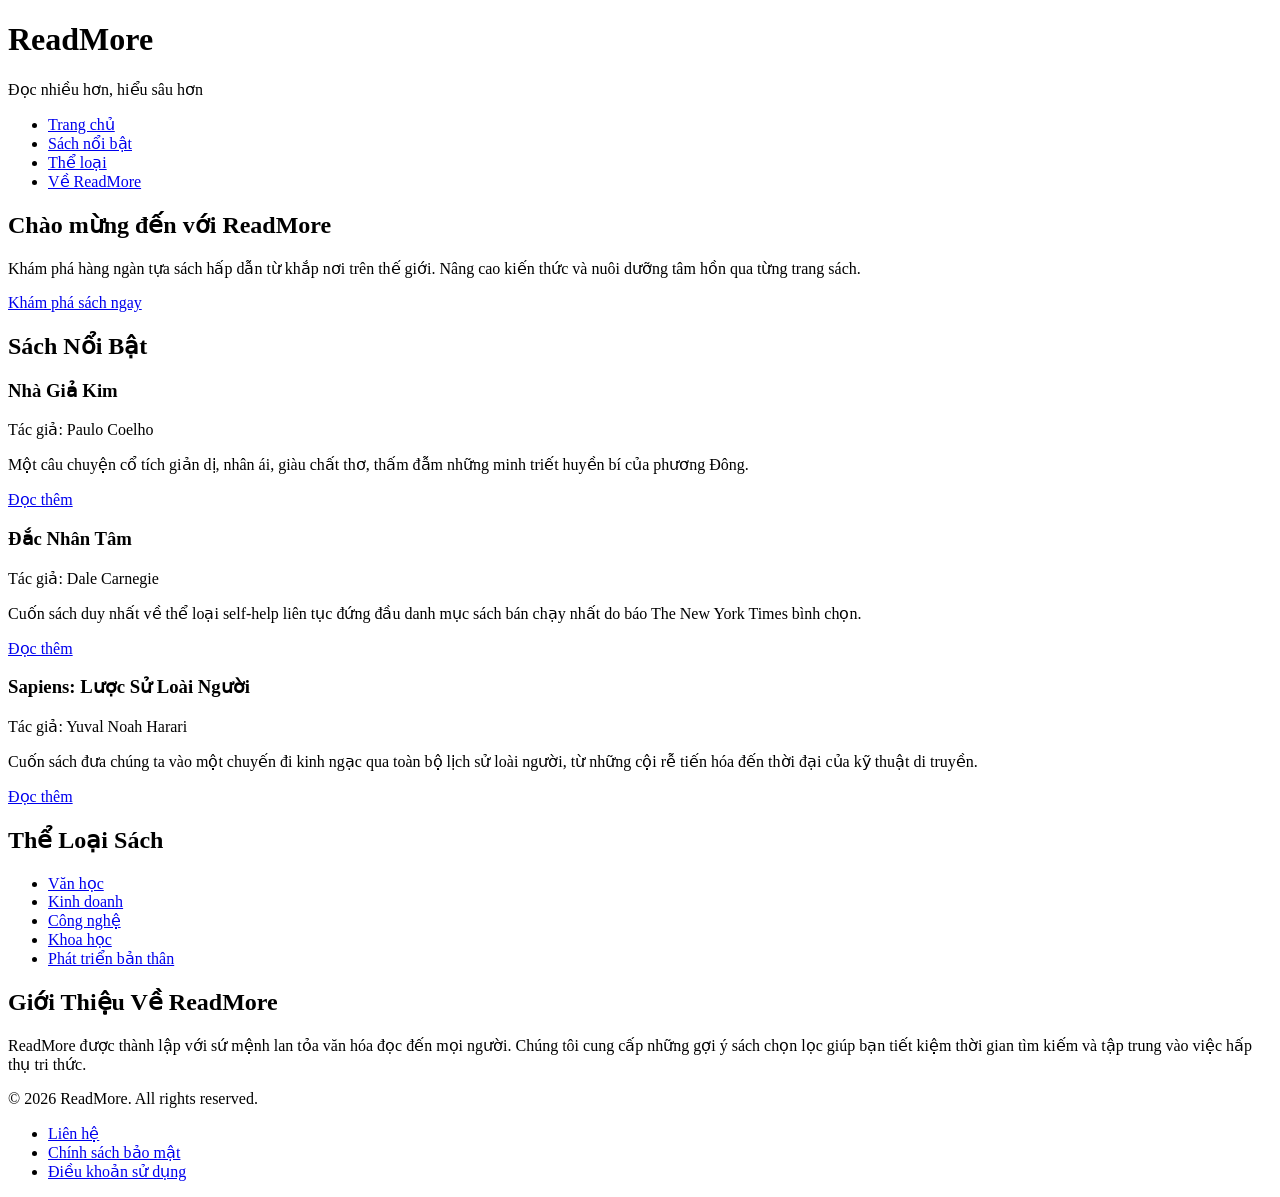
==== index.html @ f347847a "Add files via upload" ====
<!DOCTYPE html>
<html lang="vi">
<head>
    <meta charset="UTF-8">
    <meta name="viewport" content="width=device-width, initial-scale=1.0">
    <meta name="description" content="ReadMore - Nền tảng chia sẻ và khám phá những cuốn sách hay, mang lại tri thức và nguồn cảm hứng bất tận.">
    <title>ReadMore - Khám phá thế giới sách</title>
</head>
<body>

    <!--
      HEADER:
      Đại diện cho phần đầu của trang web.
      Khu vực này thường chứa nhận diện thương hiệu (logo, tên website, tiêu đề trang)
      và khu vực điều hướng chính để người dùng dễ dàng truy cập các trang quan trọng.
    -->
    <header>
        <h1>ReadMore</h1>
        <p>Đọc nhiều hơn, hiểu sâu hơn</p>
        
        <!--
          NAV:
          Đại diện cho khu vực chứa các liên kết điều hướng chính của trang.
          Sử dụng danh sách <ul> và <li> vì menu điều hướng bản chất là một danh sách 
          có thứ tự cấu trúc logic, giúp Screen Reader và Search Engine dễ đọc và hiểu ngữ cảnh.
        -->
        <nav>
            <ul>
                <li><a href="#hero">Trang chủ</a></li>
                <li><a href="#featured-books">Sách nổi bật</a></li>
                <li><a href="#categories">Thể loại</a></li>
                <li><a href="#about">Về ReadMore</a></li>
            </ul>
        </nav>
    </header>

    <!--
      MAIN:
      Đại diện cho nội dung chính, cốt lõi nhất của toàn bộ document.
      Nội dung bên trong <main> là độc nhất đối với trang này, 
      hoàn toàn phân biệt với các thành phần dùng chung lặp lại như header, footer, hay sidebar.
    -->
    <main>

        <!--
          SECTION (HERO):
          Được tổ chức thành <section> vì đây là một nhóm nội dung theo chủ đề cụ thể (Hero Section).
          Nó mang vai trò semantic là giới thiệu tổng quan mục đích của trang web,
          kết hợp thông điệp chính và lời kêu gọi hành động (CTA).
        -->
        <section id="hero">
            <h2>Chào mừng đến với ReadMore</h2>
            <p>Khám phá hàng ngàn tựa sách hấp dẫn từ khắp nơi trên thế giới. Nâng cao kiến thức và nuôi dưỡng tâm hồn qua từng trang sách.</p>
            <a href="#featured-books">Khám phá sách ngay</a>
        </section>

        <!--
          SECTION (FEATURED BOOKS):
          Sử dụng <section> để nhóm danh sách các cuốn sách nổi bật thành một chủ đề lớn logic trên trang.
          Điều này giúp chia nhỏ cấu trúc của <main> thành các phần dễ định vị.
        -->
        <section id="featured-books">
            <h2>Sách Nổi Bật</h2>

            <!--
              ARTICLE:
              Sử dụng <article> cho từng quyển sách vì mỗi cuốn sách là một thực thể thông tin độc lập,
              hoàn chỉnh và có thể được trích xuất, tái sử dụng hoặc phân phối riêng lẻ.
              Điểm khác biệt về semantic: <section> dùng để gom nhóm nội dung chung chung, 
              còn <article> dành cho các nội dung độc lập tự nó đã có ý nghĩa trọn vẹn.
            -->
            <article>
                <h3>Nhà Giả Kim</h3>
                <p>Tác giả: Paulo Coelho</p>
                <p>Một câu chuyện cổ tích giản dị, nhân ái, giàu chất thơ, thấm đẫm những minh triết huyền bí của phương Đông.</p>
                <a href="/books/nha-gia-kim">Đọc thêm</a>
            </article>

            <article>
                <h3>Đắc Nhân Tâm</h3>
                <p>Tác giả: Dale Carnegie</p>
                <p>Cuốn sách duy nhất về thể loại self-help liên tục đứng đầu danh mục sách bán chạy nhất do báo The New York Times bình chọn.</p>
                <a href="/books/dac-nhan-tam">Đọc thêm</a>
            </article>

            <article>
                <h3>Sapiens: Lược Sử Loài Người</h3>
                <p>Tác giả: Yuval Noah Harari</p>
                <p>Cuốn sách đưa chúng ta vào một chuyến đi kinh ngạc qua toàn bộ lịch sử loài người, từ những cội rễ tiến hóa đến thời đại của kỹ thuật di truyền.</p>
                <a href="/books/sapiens">Đọc thêm</a>
            </article>
        </section>

        <!--
          SECTION (CATEGORIES):
          Vai trò semantic của section này là gom nhóm danh mục các thể loại sách.
          Nó phân tách phần thể loại khỏi phần sách nổi bật, tạo thành một nhánh riêng 
          trong document outline để người dùng có thể duyệt tài liệu dễ dàng.
        -->
        <section id="categories">
            <h2>Thể Loại Sách</h2>
            <ul>
                <li><a href="/categories/van-hoc">Văn học</a></li>
                <li><a href="/categories/kinh-doanh">Kinh doanh</a></li>
                <li><a href="/categories/cong-nghe">Công nghệ</a></li>
                <li><a href="/categories/khoa-hoc">Khoa học</a></li>
                <li><a href="/categories/phat-trien-ban-than">Phát triển bản thân</a></li>
            </ul>
        </section>

        <!--
          SECTION (ABOUT):
          Sử dụng <section> để nhóm thông tin giới thiệu chung về nền tảng.
          Việc này minh họa một <main> hoàn toàn có thể chứa nhiều khối nội dung độc lập 
          nhưng cùng hỗ trợ truyền tải nội dung chính của trang web.
        -->
        <section id="about">
            <h2>Giới Thiệu Về ReadMore</h2>
            <p>ReadMore được thành lập với sứ mệnh lan tỏa văn hóa đọc đến mọi người. Chúng tôi cung cấp những gợi ý sách chọn lọc giúp bạn tiết kiệm thời gian tìm kiếm và tập trung vào việc hấp thụ tri thức.</p>
        </section>

    </main>

    <!--
      FOOTER:
      Đại diện cho phần chân trang của toàn bộ document.
      Đây là phần semantic phân định rõ ràng nội dung kết thúc trang.
      Những loại thông tin thường được đặt ở đây bao gồm: bản quyền (copyright), 
      thông tin tác giả, liên kết đến các trang pháp lý (chính sách, điều khoản), 
      hoặc thông tin liên hệ.
    -->
    <footer>
        <p>&copy; 2026 ReadMore. All rights reserved.</p>
        <ul>
            <li><a href="/contact">Liên hệ</a></li>
            <li><a href="/privacy">Chính sách bảo mật</a></li>
            <li><a href="/terms">Điều khoản sử dụng</a></li>
        </ul>
    </footer>

</body>
</html>
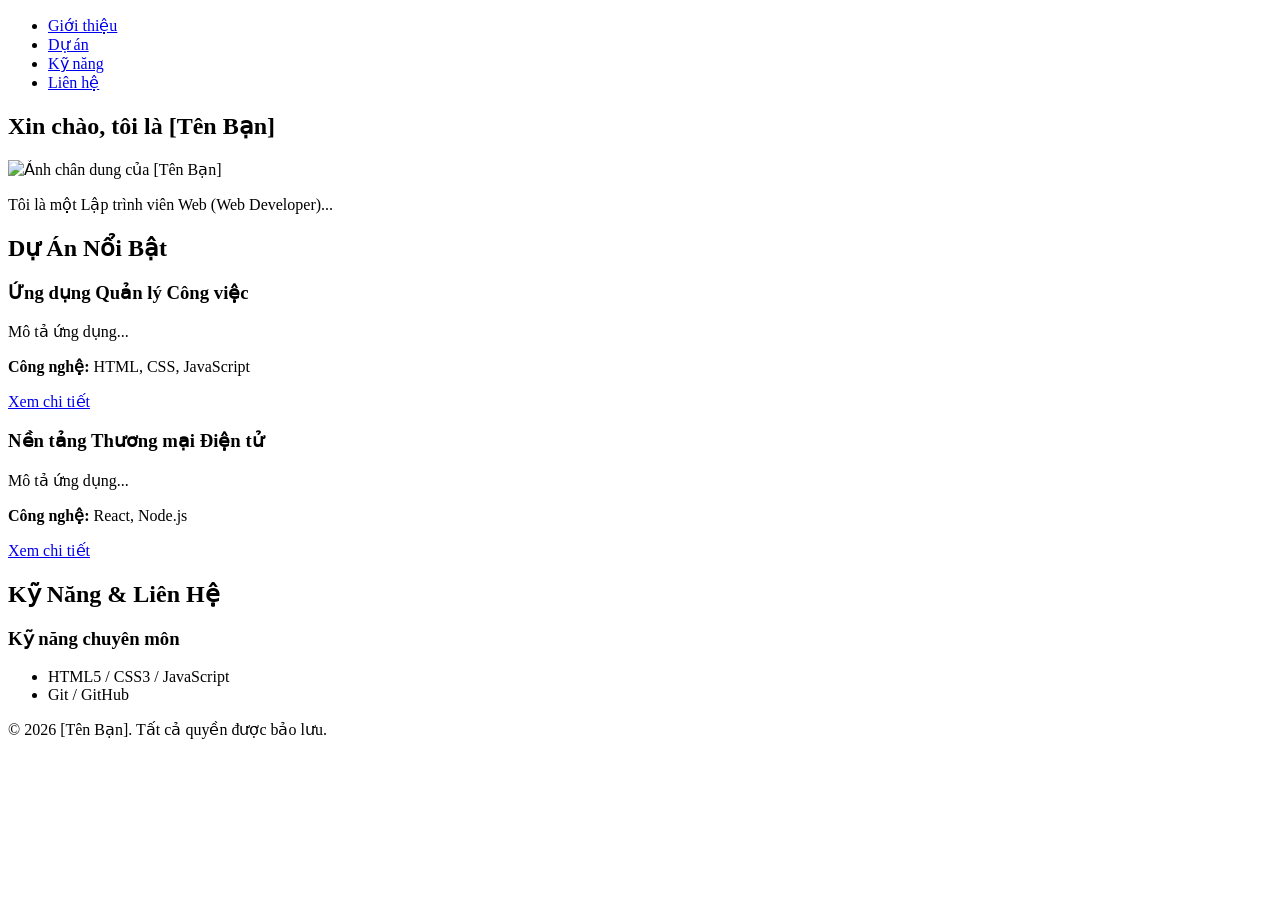
==== commit 5ae8fcfd: "Add files via upload" ====
--- a/index.html
+++ b/index.html
@@ -3,140 +3,63 @@
 <head>
     <meta charset="UTF-8">
     <meta name="viewport" content="width=device-width, initial-scale=1.0">
-    <meta name="description" content="ReadMore - Nền tảng chia sẻ và khám phá những cuốn sách hay, mang lại tri thức và nguồn cảm hứng bất tận.">
-    <title>ReadMore - Khám phá thế giới sách</title>
+    <title>Portfolio - [Tên Bạn]</title>
 </head>
 <body>
 
-    <!--
-      HEADER:
-      Đại diện cho phần đầu của trang web.
-      Khu vực này thường chứa nhận diện thương hiệu (logo, tên website, tiêu đề trang)
-      và khu vực điều hướng chính để người dùng dễ dàng truy cập các trang quan trọng.
-    -->
+    <!-- Thanh điều hướng -->
     <header>
-        <h1>ReadMore</h1>
-        <p>Đọc nhiều hơn, hiểu sâu hơn</p>
-        
-        <!--
-          NAV:
-          Đại diện cho khu vực chứa các liên kết điều hướng chính của trang.
-          Sử dụng danh sách <ul> và <li> vì menu điều hướng bản chất là một danh sách 
-          có thứ tự cấu trúc logic, giúp Screen Reader và Search Engine dễ đọc và hiểu ngữ cảnh.
-        -->
         <nav>
             <ul>
-                <li><a href="#hero">Trang chủ</a></li>
-                <li><a href="#featured-books">Sách nổi bật</a></li>
-                <li><a href="#categories">Thể loại</a></li>
-                <li><a href="#about">Về ReadMore</a></li>
+                <li><a href="#about">Giới thiệu</a></li>
+                <li><a href="#projects">Dự án</a></li>
+                <li><a href="#skills">Kỹ năng</a></li>
+                <li><a href="#contact">Liên hệ</a></li>
             </ul>
         </nav>
     </header>
 
-    <!--
-      MAIN:
-      Đại diện cho nội dung chính, cốt lõi nhất của toàn bộ document.
-      Nội dung bên trong <main> là độc nhất đối với trang này, 
-      hoàn toàn phân biệt với các thành phần dùng chung lặp lại như header, footer, hay sidebar.
-    -->
     <main>
-
-        <!--
-          SECTION (HERO):
-          Được tổ chức thành <section> vì đây là một nhóm nội dung theo chủ đề cụ thể (Hero Section).
-          Nó mang vai trò semantic là giới thiệu tổng quan mục đích của trang web,
-          kết hợp thông điệp chính và lời kêu gọi hành động (CTA).
-        -->
-        <section id="hero">
-            <h2>Chào mừng đến với ReadMore</h2>
-            <p>Khám phá hàng ngàn tựa sách hấp dẫn từ khắp nơi trên thế giới. Nâng cao kiến thức và nuôi dưỡng tâm hồn qua từng trang sách.</p>
-            <a href="#featured-books">Khám phá sách ngay</a>
+        <!-- Phần Giới thiệu -->
+        <section id="about">
+            <h1>Xin chào, tôi là [Tên Bạn]</h1>
+            <img src="avatar-placeholder.jpg" alt="Ảnh chân dung của [Tên Bạn]">
+            <p>Tôi là một Lập trình viên Web (Web Developer)...</p>
         </section>
 
-        <!--
-          SECTION (FEATURED BOOKS):
-          Sử dụng <section> để nhóm danh sách các cuốn sách nổi bật thành một chủ đề lớn logic trên trang.
-          Điều này giúp chia nhỏ cấu trúc của <main> thành các phần dễ định vị.
-        -->
-        <section id="featured-books">
-            <h2>Sách Nổi Bật</h2>
-
-            <!--
-              ARTICLE:
-              Sử dụng <article> cho từng quyển sách vì mỗi cuốn sách là một thực thể thông tin độc lập,
-              hoàn chỉnh và có thể được trích xuất, tái sử dụng hoặc phân phối riêng lẻ.
-              Điểm khác biệt về semantic: <section> dùng để gom nhóm nội dung chung chung, 
-              còn <article> dành cho các nội dung độc lập tự nó đã có ý nghĩa trọn vẹn.
-            -->
+        <!-- Phần Dự án -->
+        <section id="projects">
+            <h2>Dự Án Nổi Bật</h2>
+            
             <article>
-                <h3>Nhà Giả Kim</h3>
-                <p>Tác giả: Paulo Coelho</p>
-                <p>Một câu chuyện cổ tích giản dị, nhân ái, giàu chất thơ, thấm đẫm những minh triết huyền bí của phương Đông.</p>
-                <a href="/books/nha-gia-kim">Đọc thêm</a>
+                <h3>Ứng dụng Quản lý Công việc</h3>
+                <p>Mô tả ứng dụng...</p>
+                <p><strong>Công nghệ:</strong> HTML, CSS, JavaScript</p>
+                <a href="#">Xem chi tiết</a>
             </article>
 
             <article>
-                <h3>Đắc Nhân Tâm</h3>
-                <p>Tác giả: Dale Carnegie</p>
-                <p>Cuốn sách duy nhất về thể loại self-help liên tục đứng đầu danh mục sách bán chạy nhất do báo The New York Times bình chọn.</p>
-                <a href="/books/dac-nhan-tam">Đọc thêm</a>
-            </article>
-
-            <article>
-                <h3>Sapiens: Lược Sử Loài Người</h3>
-                <p>Tác giả: Yuval Noah Harari</p>
-                <p>Cuốn sách đưa chúng ta vào một chuyến đi kinh ngạc qua toàn bộ lịch sử loài người, từ những cội rễ tiến hóa đến thời đại của kỹ thuật di truyền.</p>
-                <a href="/books/sapiens">Đọc thêm</a>
+                <h3>Nền tảng Thương mại Điện tử</h3>
+                <p>Mô tả ứng dụng...</p>
+                <p><strong>Công nghệ:</strong> React, Node.js</p>
+                <a href="#">Xem chi tiết</a>
             </article>
         </section>
 
-        <!--
-          SECTION (CATEGORIES):
-          Vai trò semantic của section này là gom nhóm danh mục các thể loại sách.
-          Nó phân tách phần thể loại khỏi phần sách nổi bật, tạo thành một nhánh riêng 
-          trong document outline để người dùng có thể duyệt tài liệu dễ dàng.
-        -->
-        <section id="categories">
-            <h2>Thể Loại Sách</h2>
+        <!-- Phần Kỹ năng & Liên hệ -->
+        <section id="skills">
+            <h2>Kỹ Năng & Liên Hệ</h2>
+            <h3>Kỹ năng chuyên môn</h3>
             <ul>
-                <li><a href="/categories/van-hoc">Văn học</a></li>
-                <li><a href="/categories/kinh-doanh">Kinh doanh</a></li>
-                <li><a href="/categories/cong-nghe">Công nghệ</a></li>
-                <li><a href="/categories/khoa-hoc">Khoa học</a></li>
-                <li><a href="/categories/phat-trien-ban-than">Phát triển bản thân</a></li>
+                <li>HTML5 / CSS3 / JavaScript</li>
+                <li>Git / GitHub</li>
             </ul>
         </section>
-
-        <!--
-          SECTION (ABOUT):
-          Sử dụng <section> để nhóm thông tin giới thiệu chung về nền tảng.
-          Việc này minh họa một <main> hoàn toàn có thể chứa nhiều khối nội dung độc lập 
-          nhưng cùng hỗ trợ truyền tải nội dung chính của trang web.
-        -->
-        <section id="about">
-            <h2>Giới Thiệu Về ReadMore</h2>
-            <p>ReadMore được thành lập với sứ mệnh lan tỏa văn hóa đọc đến mọi người. Chúng tôi cung cấp những gợi ý sách chọn lọc giúp bạn tiết kiệm thời gian tìm kiếm và tập trung vào việc hấp thụ tri thức.</p>
-        </section>
-
     </main>
 
-    <!--
-      FOOTER:
-      Đại diện cho phần chân trang của toàn bộ document.
-      Đây là phần semantic phân định rõ ràng nội dung kết thúc trang.
-      Những loại thông tin thường được đặt ở đây bao gồm: bản quyền (copyright), 
-      thông tin tác giả, liên kết đến các trang pháp lý (chính sách, điều khoản), 
-      hoặc thông tin liên hệ.
-    -->
     <footer>
-        <p>&copy; 2026 ReadMore. All rights reserved.</p>
-        <ul>
-            <li><a href="/contact">Liên hệ</a></li>
-            <li><a href="/privacy">Chính sách bảo mật</a></li>
-            <li><a href="/terms">Điều khoản sử dụng</a></li>
-        </ul>
+        <p>&copy; 2026 [Tên Bạn]. Tất cả quyền được bảo lưu.</p>
     </footer>
 
 </body>
-</html>
+</html>
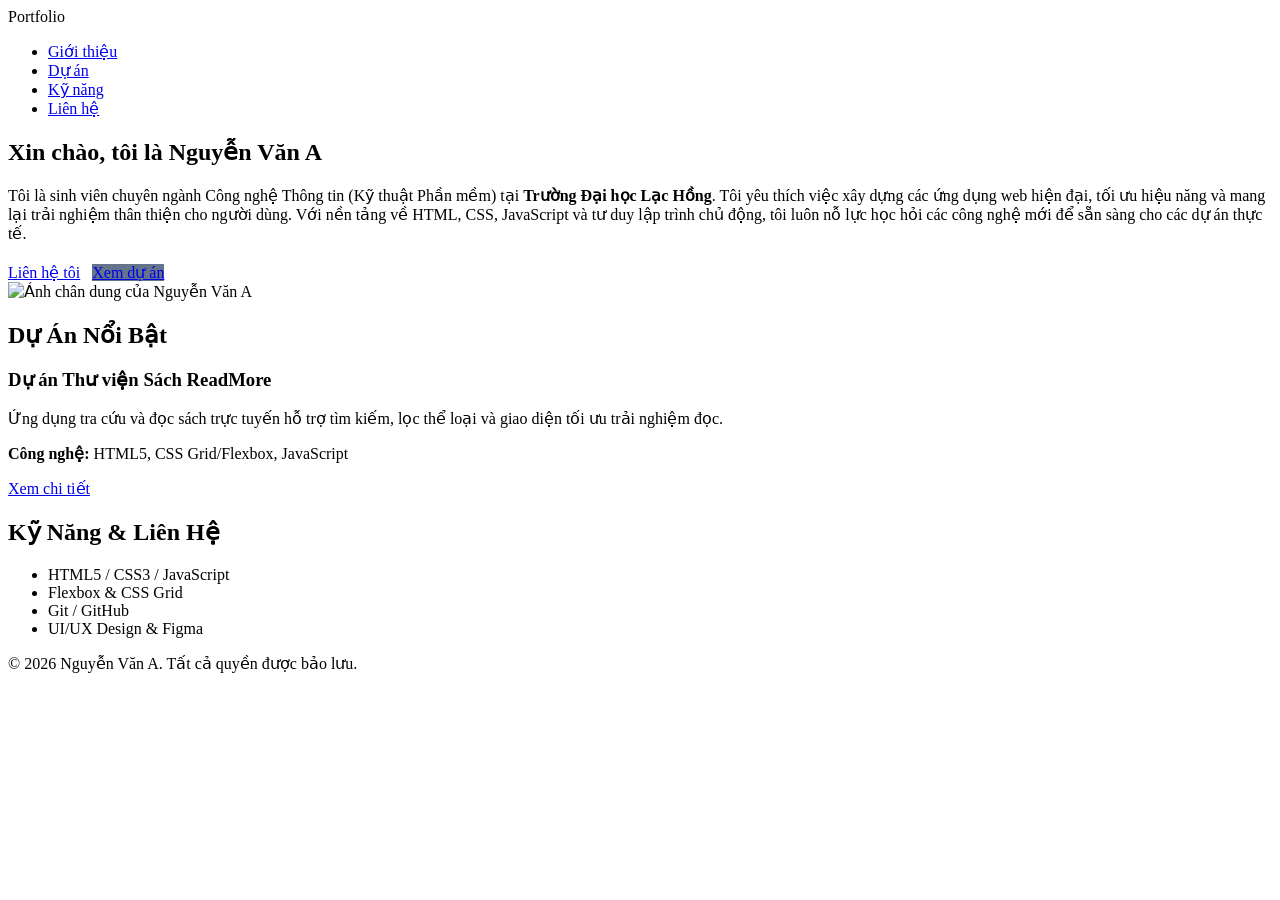
==== commit 583567c4: "Add files via upload" ====
--- a/index.html
+++ b/index.html
@@ -3,14 +3,17 @@
 <head>
     <meta charset="UTF-8">
     <meta name="viewport" content="width=device-width, initial-scale=1.0">
-    <title>Portfolio - [Tên Bạn]</title>
+    <title>Portfolio - Nguyễn Văn A</title>
+    <!-- Liên kết tới file CSS ngoại bọc -->
+    <link rel="stylesheet" href="style.css">
 </head>
 <body>
 
-    <!-- Thanh điều hướng -->
-    <header>
+    <!-- Thanh điều hướng (Header & Nav) -->
+    <header class="header-container">
+        <div class="logo">Portfolio</div>
         <nav>
-            <ul>
+            <ul class="nav-list">
                 <li><a href="#about">Giới thiệu</a></li>
                 <li><a href="#projects">Dự án</a></li>
                 <li><a href="#skills">Kỹ năng</a></li>
@@ -19,47 +22,57 @@
         </nav>
     </header>
 
-    <main>
-        <!-- Phần Giới thiệu -->
-        <section id="about">
-            <h1>Xin chào, tôi là [Tên Bạn]</h1>
-            <img src="avatar-placeholder.jpg" alt="Ảnh chân dung của [Tên Bạn]">
-            <p>Tôi là một Lập trình viên Web (Web Developer)...</p>
+    <main class="main-content">
+        <!-- Khung xương phần Giới thiệu bản thân -->
+        <section id="about" class="about-section">
+            <div class="about-text">
+                <h1>Xin chào, tôi là <span>Nguyễn Văn A</span></h1>
+                <p>
+                    Tôi là sinh viên chuyên ngành Công nghệ Thông tin (Kỹ thuật Phần mềm) tại <strong>Trường Đại học Lạc Hồng</strong>. 
+                    Tôi yêu thích việc xây dựng các ứng dụng web hiện đại, tối ưu hiệu năng và mang lại trải nghiệm thân thiện cho người dùng. 
+                    Với nền tảng về HTML, CSS, JavaScript và tư duy lập trình chủ động, tôi luôn nỗ lực học hỏi các công nghệ mới để sẵn sàng cho các dự án thực tế.
+                </p>
+                <div class="about-buttons" style="margin-top: 1.25rem;">
+                    <a href="#contact" class="btn">Liên hệ tôi</a>
+                    <a href="#projects" class="btn" style="background-color: #64748b; margin-left: 0.5rem;">Xem dự án</a>
+                </div>
+            </div>
+            
+            <!-- Khung ảnh đại diện -->
+            <div class="about-avatar">
+                <img src="avatar-placeholder.jpg" alt="Ảnh chân dung của Nguyễn Văn A" class="avatar">
+            </div>
         </section>
 
-        <!-- Phần Dự án -->
-        <section id="projects">
-            <h2>Dự Án Nổi Bật</h2>
-            
-            <article>
-                <h3>Ứng dụng Quản lý Công việc</h3>
-                <p>Mô tả ứng dụng...</p>
-                <p><strong>Công nghệ:</strong> HTML, CSS, JavaScript</p>
-                <a href="#">Xem chi tiết</a>
-            </article>
-
-            <article>
-                <h3>Nền tảng Thương mại Điện tử</h3>
-                <p>Mô tả ứng dụng...</p>
-                <p><strong>Công nghệ:</strong> React, Node.js</p>
-                <a href="#">Xem chi tiết</a>
-            </article>
+        <!-- Section Dự án -->
+        <section id="projects" class="projects-section">
+            <h2 class="section-title">Dự Án Nổi Bật</h2>
+            <div class="projects-grid">
+                <article class="project-card">
+                    <h3>Dự án Thư viện Sách ReadMore</h3>
+                    <p>Ứng dụng tra cứu và đọc sách trực tuyến hỗ trợ tìm kiếm, lọc thể loại và giao diện tối ưu trải nghiệm đọc.</p>
+                    <p><strong>Công nghệ:</strong> HTML5, CSS Grid/Flexbox, JavaScript</p>
+                    <a href="#" class="btn">Xem chi tiết</a>
+                </article>
+            </div>
         </section>
 
-        <!-- Phần Kỹ năng & Liên hệ -->
-        <section id="skills">
-            <h2>Kỹ Năng & Liên Hệ</h2>
-            <h3>Kỹ năng chuyên môn</h3>
-            <ul>
-                <li>HTML5 / CSS3 / JavaScript</li>
-                <li>Git / GitHub</li>
+        <!-- Section Kỹ năng & Liên hệ -->
+        <section id="skills" class="skills-section">
+            <h2 class="section-title">Kỹ Năng & Liên Hệ</h2>
+            <ul class="skills-grid">
+                <li class="skill-item">HTML5 / CSS3 / JavaScript</li>
+                <li class="skill-item">Flexbox & CSS Grid</li>
+                <li class="skill-item">Git / GitHub</li>
+                <li class="skill-item">UI/UX Design & Figma</li>
             </ul>
         </section>
     </main>
 
-    <footer>
-        <p>&copy; 2026 [Tên Bạn]. Tất cả quyền được bảo lưu.</p>
+    <!-- Chân trang -->
+    <footer class="footer-container">
+        <p>&copy; 2026 Nguyễn Văn A. Tất cả quyền được bảo lưu.</p>
     </footer>
 
 </body>
-</html>+</html>
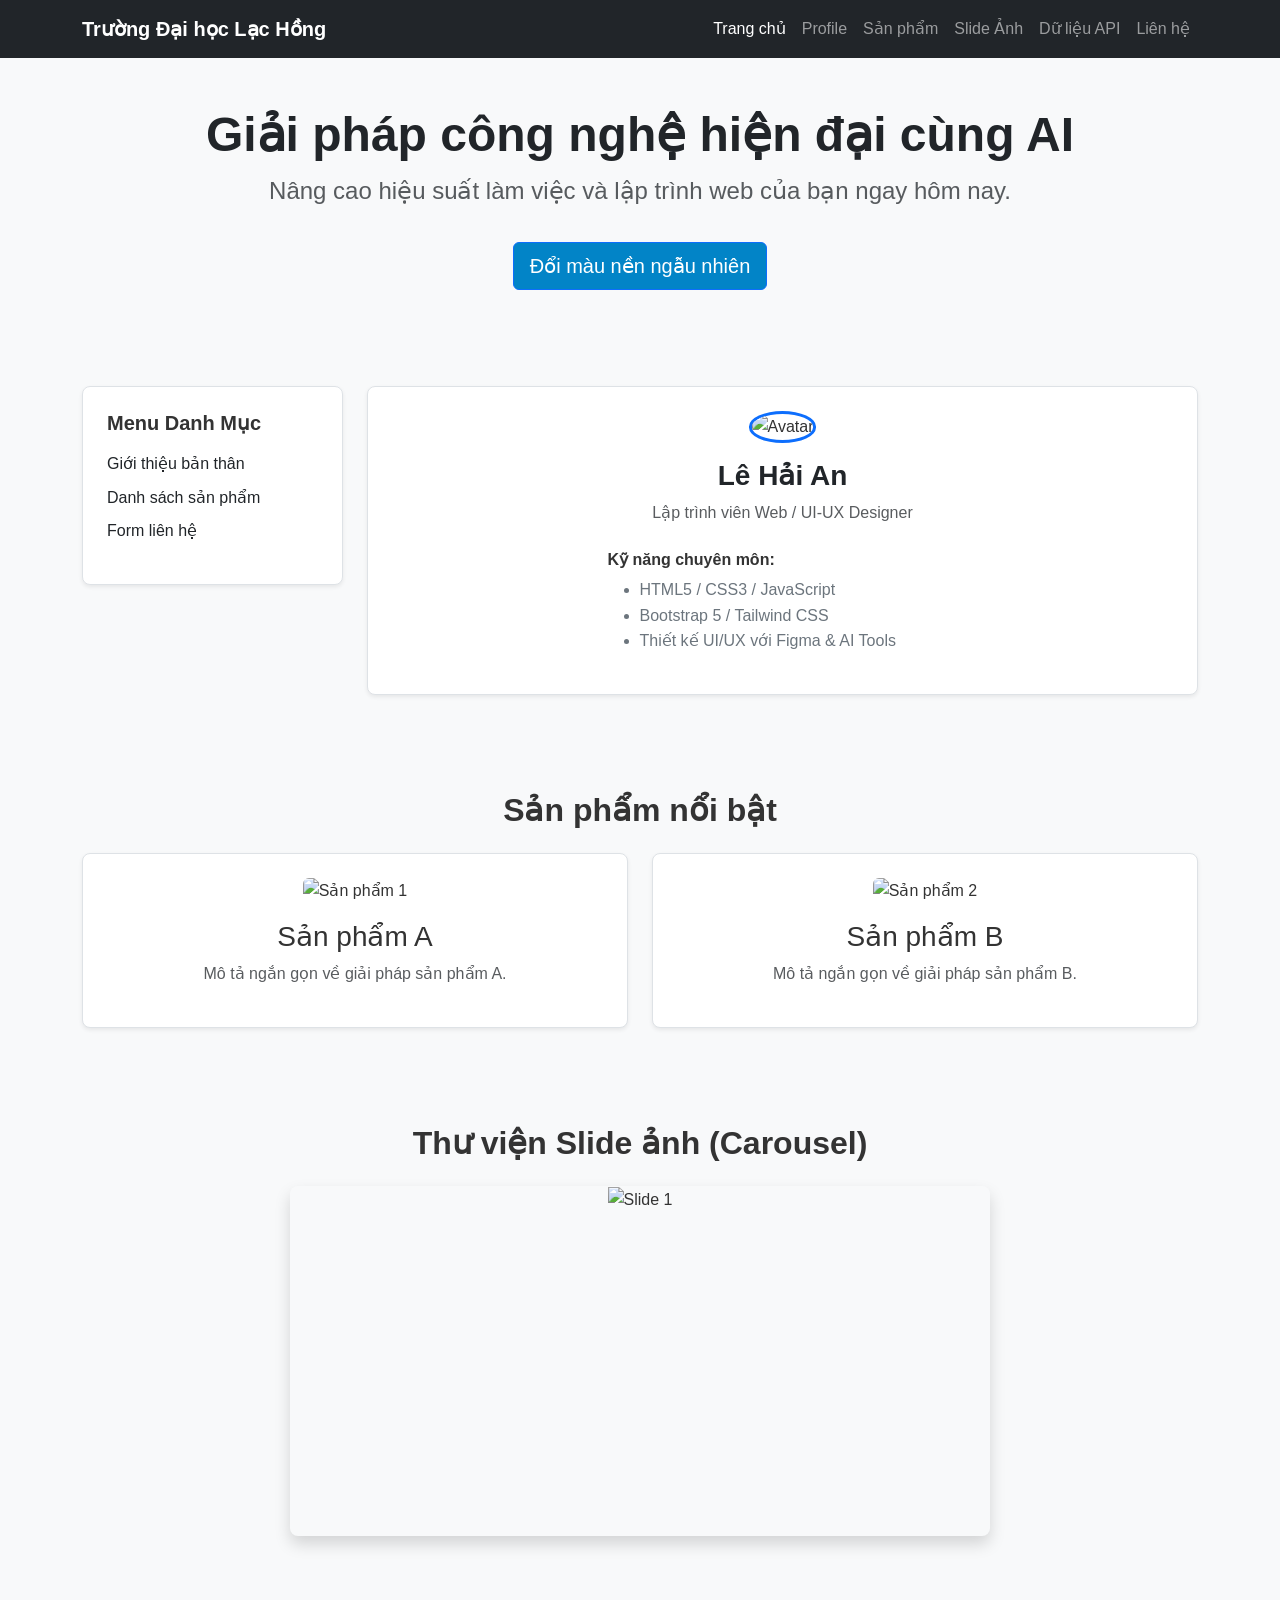
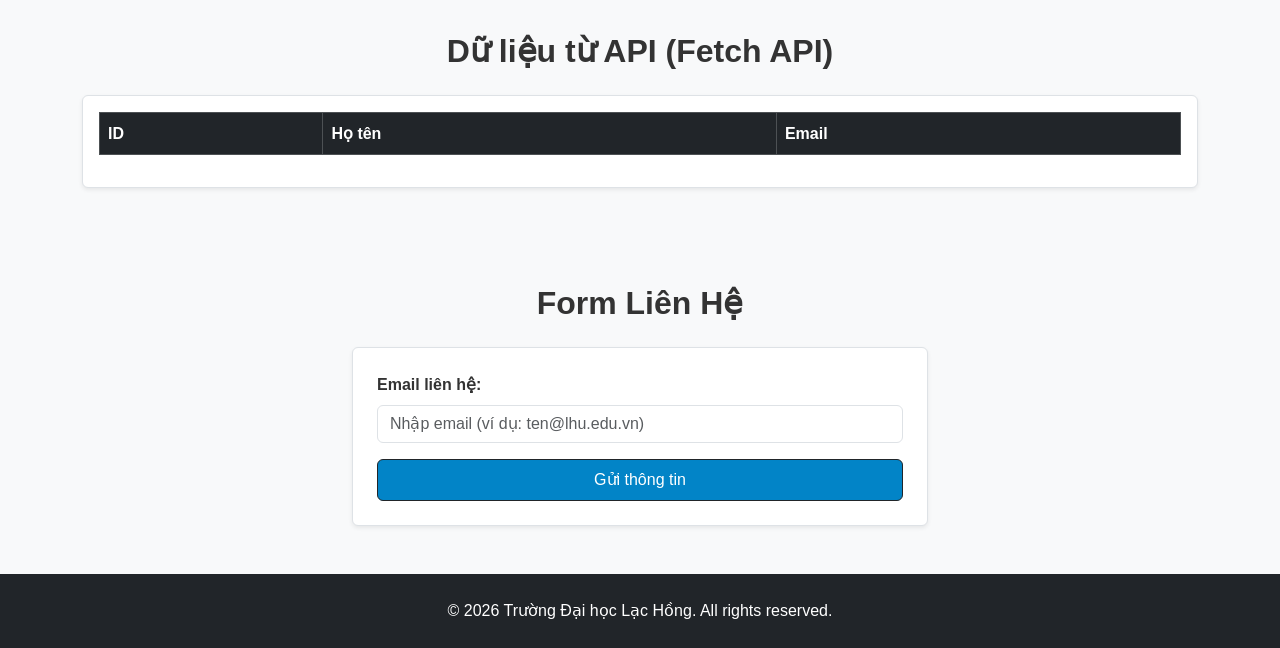
==== commit 1e6252c0: "Add files via upload" ====
--- a/index.html
+++ b/index.html
@@ -1,78 +1,230 @@
-<!DOCTYPE html>
-<html lang="vi">
-<head>
-    <meta charset="UTF-8">
-    <meta name="viewport" content="width=device-width, initial-scale=1.0">
-    <title>Portfolio - Nguyễn Văn A</title>
-    <!-- Liên kết tới file CSS ngoại bọc -->
-    <link rel="stylesheet" href="style.css">
-</head>
-<body>
-
-    <!-- Thanh điều hướng (Header & Nav) -->
-    <header class="header-container">
-        <div class="logo">Portfolio</div>
-        <nav>
-            <ul class="nav-list">
-                <li><a href="#about">Giới thiệu</a></li>
-                <li><a href="#projects">Dự án</a></li>
-                <li><a href="#skills">Kỹ năng</a></li>
-                <li><a href="#contact">Liên hệ</a></li>
-            </ul>
-        </nav>
-    </header>
-
-    <main class="main-content">
-        <!-- Khung xương phần Giới thiệu bản thân -->
-        <section id="about" class="about-section">
-            <div class="about-text">
-                <h1>Xin chào, tôi là <span>Nguyễn Văn A</span></h1>
-                <p>
-                    Tôi là sinh viên chuyên ngành Công nghệ Thông tin (Kỹ thuật Phần mềm) tại <strong>Trường Đại học Lạc Hồng</strong>. 
-                    Tôi yêu thích việc xây dựng các ứng dụng web hiện đại, tối ưu hiệu năng và mang lại trải nghiệm thân thiện cho người dùng. 
-                    Với nền tảng về HTML, CSS, JavaScript và tư duy lập trình chủ động, tôi luôn nỗ lực học hỏi các công nghệ mới để sẵn sàng cho các dự án thực tế.
-                </p>
-                <div class="about-buttons" style="margin-top: 1.25rem;">
-                    <a href="#contact" class="btn">Liên hệ tôi</a>
-                    <a href="#projects" class="btn" style="background-color: #64748b; margin-left: 0.5rem;">Xem dự án</a>
-                </div>
-            </div>
-            
-            <!-- Khung ảnh đại diện -->
-            <div class="about-avatar">
-                <img src="avatar-placeholder.jpg" alt="Ảnh chân dung của Nguyễn Văn A" class="avatar">
-            </div>
-        </section>
-
-        <!-- Section Dự án -->
-        <section id="projects" class="projects-section">
-            <h2 class="section-title">Dự Án Nổi Bật</h2>
-            <div class="projects-grid">
-                <article class="project-card">
-                    <h3>Dự án Thư viện Sách ReadMore</h3>
-                    <p>Ứng dụng tra cứu và đọc sách trực tuyến hỗ trợ tìm kiếm, lọc thể loại và giao diện tối ưu trải nghiệm đọc.</p>
-                    <p><strong>Công nghệ:</strong> HTML5, CSS Grid/Flexbox, JavaScript</p>
-                    <a href="#" class="btn">Xem chi tiết</a>
-                </article>
-            </div>
-        </section>
-
-        <!-- Section Kỹ năng & Liên hệ -->
-        <section id="skills" class="skills-section">
-            <h2 class="section-title">Kỹ Năng & Liên Hệ</h2>
-            <ul class="skills-grid">
-                <li class="skill-item">HTML5 / CSS3 / JavaScript</li>
-                <li class="skill-item">Flexbox & CSS Grid</li>
-                <li class="skill-item">Git / GitHub</li>
-                <li class="skill-item">UI/UX Design & Figma</li>
-            </ul>
-        </section>
-    </main>
-
-    <!-- Chân trang -->
-    <footer class="footer-container">
-        <p>&copy; 2026 Nguyễn Văn A. Tất cả quyền được bảo lưu.</p>
-    </footer>
-
-</body>
-</html>
+<!DOCTYPE html>
+<html lang="vi">
+<head>
+    <meta charset="UTF-8">
+    <meta name="viewport" content="width=device-width, initial-scale=1.0">
+    <title>Website Tổng Hợp - Lộ Trình AI & Web</title>
+    
+    <!-- Bootstrap 5 CDN -->
+    <link href="https://cdn.jsdelivr.net/npm/bootstrap@5.3.0/dist/css/bootstrap.min.css" rel="stylesheet">
+    <!-- Thư viện Swiper CSS -->
+    <link rel="stylesheet" href="https://cdn.jsdelivr.net/npm/swiper@10/swiper-bundle.min.css" />
+    <!-- Thư viện AOS CSS (Hiệu ứng cuộn trang) -->
+    <link rel="stylesheet" href="https://unpkg.com/aos@2.3.1/dist/aos.css" />
+    <!-- File CSS tùy chỉnh -->
+    <link rel="stylesheet" href="style.css">
+</head>
+<body>
+
+    <!-- Header / Navbar -->
+    <nav class="navbar navbar-expand-lg navbar-dark bg-dark sticky-top">
+        <div class="container">
+            <a class="navbar-brand fw-bold" href="#">Trường Đại học Lạc Hồng</a>
+            <button class="navbar-toggler" type="button" data-bs-toggle="collapse" data-bs-target="#navbarNav">
+                <span class="navbar-toggler-icon"></span>
+            </button>
+            <div class="collapse navbar-collapse" id="navbarNav">
+                <ul class="navbar-nav ms-auto">
+                    <li class="nav-item"><a class="nav-link active" href="#">Trang chủ</a></li>
+                    <li class="nav-item"><a class="nav-link" href="#profile">Profile</a></li>
+                    <li class="nav-item"><a class="nav-link" href="#products">Sản phẩm</a></li>
+                    <li class="nav-item"><a class="nav-link" href="#carousel-section">Slide Ảnh</a></li>
+                    <li class="nav-item"><a class="nav-link" href="#api-section">Dữ liệu API</a></li>
+                    <li class="nav-item"><a class="nav-link" href="#contact">Liên hệ</a></li>
+                </ul>
+            </div>
+        </div>
+    </nav>
+
+    <!-- Hero Banner & Đổi màu nền (Buổi 9) -->
+    <section class="hero text-center py-5 bg-light" data-aos="fade-up">
+        <div class="container">
+            <h1 class="display-5 fw-bold text-dark">Giải pháp công nghệ hiện đại cùng AI</h1>
+            <p class="fs-4 text-muted">Nâng cao hiệu suất làm việc và lập trình web của bạn ngay hôm nay.</p>
+            <button id="colorBtn" class="btn btn-primary btn-lg mt-3" onclick="changeBackgroundColor()">Đổi màu nền ngẫu nhiên</button>
+        </div>
+    </section>
+
+    <!-- Layout 2 Cột & Profile Cá Nhân (Buổi 1, 2, 3) -->
+    <div class="container my-5" data-aos="fade-up">
+        <div class="row g-4">
+            <!-- Cột trái: Sidebar / Menu -->
+            <aside class="col-lg-3">
+                <div class="sidebar p-4 bg-white rounded-3 shadow-sm border">
+                    <h3 class="h5 fw-bold mb-3">Menu Danh Mục</h3>
+                    <ul class="list-unstyled">
+                        <li class="mb-2"><a href="#profile" class="text-decoration-none text-dark">Giới thiệu bản thân</a></li>
+                        <li class="mb-2"><a href="#products" class="text-decoration-none text-dark">Danh sách sản phẩm</a></li>
+                        <li class="mb-2"><a href="#contact" class="text-decoration-none text-dark">Form liên hệ</a></li>
+                    </ul>
+                </div>
+            </aside>
+
+            <!-- Cột phải: Nội dung chính & Profile Card -->
+            <main class="col-lg-9" id="profile">
+                <div class="content p-4 bg-white rounded-3 shadow-sm border text-center">
+                    <div class="profile-card mx-auto" style="max-width: 350px;">
+                        <img src="https://via.placeholder.com/150" alt="Avatar" class="rounded-circle mb-3 border border-3 border-primary" width="120" height="120">
+                        <h1 class="h3 fw-bold text-dark">Lê Hải An</h1>
+                        <p class="text-muted">Lập trình viên Web / UI-UX Designer</p>
+                        <h3 class="h6 fw-bold text-start mt-4">Kỹ năng chuyên môn:</h3>
+                        <ul class="text-start text-secondary">
+                            <li>HTML5 / CSS3 / JavaScript</li>
+                            <li>Bootstrap 5 / Tailwind CSS</li>
+                            <li>Thiết kế UI/UX với Figma & AI Tools</li>
+                        </ul>
+                    </div>
+                </div>
+            </main>
+        </div>
+    </div>
+
+    <!-- Danh sách sản phẩm (Buổi 5) -->
+    <section id="products" class="products py-5 bg-light" data-aos="fade-up">
+        <div class="container">
+            <h2 class="text-center mb-4 fw-bold">Sản phẩm nổi bật</h2>
+            <div class="row g-4">
+                <div class="col-md-6">
+                    <div class="product-card p-4 bg-white rounded-3 shadow-sm text-center border">
+                        <img src="https://via.placeholder.com/200" alt="Sản phẩm 1" class="mb-3 rounded">
+                        <h3>Sản phẩm A</h3>
+                        <p class="text-muted">Mô tả ngắn gọn về giải pháp sản phẩm A.</p>
+                    </div>
+                </div>
+                <div class="col-md-6">
+                    <div class="product-card p-4 bg-white rounded-3 shadow-sm text-center border">
+                        <img src="https://via.placeholder.com/200" alt="Sản phẩm 2" class="mb-3 rounded">
+                        <h3>Sản phẩm B</h3>
+                        <p class="text-muted">Mô tả ngắn gọn về giải pháp sản phẩm B.</p>
+                    </div>
+                </div>
+            </div>
+        </div>
+    </section>
+
+    <!-- Slide ảnh Carousel (Swiper.js - Buổi 11) -->
+    <section id="carousel-section" class="py-5" data-aos="fade-up">
+        <div class="container text-center">
+            <h2 class="mb-4 fw-bold">Thư viện Slide ảnh (Carousel)</h2>
+            <div class="swiper mySwiper mx-auto rounded-3 shadow" style="max-width: 700px; height: 350px;">
+                <div class="swiper-wrapper">
+                    <div class="swiper-slide"><img src="https://via.placeholder.com/700x350/2563eb/ffffff?text=Slide+1+-+LHU" class="w-100 h-100 object-fit-cover" alt="Slide 1"></div>
+                    <div class="swiper-slide"><img src="https://via.placeholder.com/700x350/16a34a/ffffff?text=Slide+2+-+AI+Tech" class="w-100 h-100 object-fit-cover" alt="Slide 2"></div>
+                </div>
+            </div>
+        </div>
+    </section>
+
+    <!-- Kết nối dữ liệu API (Buổi 12) -->
+    <section id="api-section" class="py-5 bg-light" data-aos="fade-up">
+        <div class="container">
+            <h2 class="text-center mb-4 fw-bold">Dữ liệu từ API (Fetch API)</h2>
+            <div class="table-responsive bg-white p-3 rounded shadow-sm border">
+                <table class="table table-bordered table-striped align-middle" id="dataTable">
+                    <thead class="table-dark">
+                        <tr>
+                            <th>ID</th>
+                            <th>Họ tên</th>
+                            <th>Email</th>
+                        </tr>
+                    </thead>
+                    <tbody>
+                        <!-- Dữ liệu được load động bằng JavaScript -->
+                    </tbody>
+                </table>
+            </div>
+        </div>
+    </section>
+
+    <!-- Form Liên Hệ & Kiểm tra Validation (Buổi 10) -->
+    <section id="contact" class="py-5" data-aos="fade-up">
+        <div class="container" style="max-width: 600px;">
+            <h2 class="text-center mb-4 fw-bold">Form Liên Hệ</h2>
+            <form id="contactForm" onsubmit="return validateForm(event)" class="bg-white p-4 rounded shadow-sm border">
+                <div class="mb-3">
+                    <label for="email" class="form-label fw-bold">Email liên hệ:</label>
+                    <input type="text" id="email" name="email" class="form-class form-control" placeholder="Nhập email (ví dụ: ten@lhu.edu.vn)">
+                    <span id="errorMsg" class="form-text mt-1 d-block"></span>
+                </div>
+                <button type="submit" class="btn btn-dark w-100">Gửi thông tin</button>
+            </form>
+        </div>
+    </section>
+
+    <!-- Footer -->
+    <footer class="bg-dark text-white text-center py-4">
+        <p class="mb-0">&copy; 2026 Trường Đại học Lạc Hồng. All rights reserved.</p>
+    </footer>
+
+    <!-- Thư viện JS -->
+    <script src="https://cdn.jsdelivr.net/npm/bootstrap@5.3.0/dist/js/bootstrap.bundle.min.js"></script>
+    <script src="https://cdn.jsdelivr.net/npm/swiper@10/swiper-bundle.min.js"></script>
+    <script src="https://unpkg.com/aos@2.3.1/dist/aos.js"></script>
+    
+    <!-- Script tương tác tùy chỉnh -->
+    <script>
+        // Khởi tạo hiệu ứng cuộn trang AOS
+        AOS.init();
+
+        // Khởi tạo Swiper Carousel
+        const swiper = new Swiper('.mySwiper', {
+            loop: true,
+            autoplay: { delay: 3000 }
+        });
+
+        // Đổi màu nền (Buổi 9)
+        function changeBackgroundColor() {
+            const colors = ['#f8fafc', '#e0f2fe', '#dcfce7', '#fef3c7'];
+            const randomColor = colors[Math.floor(Math.random() * colors.length)];
+            document.body.style.backgroundColor = randomColor;
+        }
+
+        // Kiểm tra Form Validation (Buổi 10)
+        function validateForm(event) {
+            event.preventDefault();
+            const emailInput = document.getElementById('email').value.trim();
+            const errorMsg = document.getElementById('errorMsg');
+
+            if (emailInput === '') {
+                errorMsg.style.color = 'red';
+                errorMsg.textContent = 'Vui lòng nhập Email!';
+                return false;
+            }
+
+            if (!emailInput.endsWith('@lhu.edu.vn')) {
+                errorMsg.style.color = 'red';
+                errorMsg.textContent = 'Email phải có đuôi @lhu.edu.vn';
+                return false;
+            }
+
+            errorMsg.style.color = 'green';
+            errorMsg.textContent = 'Gửi dữ liệu thành công!';
+            return true;
+        }
+
+        // Lấy dữ liệu từ API (Buổi 12)
+        async function fetchData() {
+            try {
+                const response = await fetch('https://jsonplaceholder.typicode.com/users');
+                const users = await response.json();
+                
+                const tbody = document.querySelector('#dataTable tbody');
+                tbody.innerHTML = '';
+
+                users.slice(0, 5).forEach(user => {
+                    const row = `<tr>
+                        <td>${user.id}</td>
+                        <td>${user.name}</td>
+                        <td>${user.email}</td>
+                    </tr>`;
+                    tbody.innerHTML += row;
+                });
+            } catch (error) {
+                console.error('Lỗi khi tải dữ liệu:', error);
+            }
+        }
+
+        fetchData();
+    </script>
+</body>
+</html>
--- a/style.css
+++ b/style.css
@@ -0,0 +1,219 @@
+/* =========================================================
+   1. RESET CHUNG & CẤU HÌNH TRANG WEB
+   ========================================================= */
+* {
+    margin: 0;
+    padding: 0;
+    box-sizing: border-box;
+}
+
+body {
+    font-family: 'Segoe UI', Tahoma, Geneva, Verdana, sans-serif;
+    line-height: 1.6;
+    color: #333333;
+    background-color: #f8f9fa;
+}
+
+.main-content {
+    max-width: 1000px;
+    margin: 2rem auto;
+    padding: 0 1rem;
+}
+
+/* =========================================================
+   2. FLEXBOX: HEADER & THANH ĐIỀU HƯỚNG (NAV)
+   ========================================================= */
+.header-container {
+    background-color: #0f172a;
+    padding: 1rem 2rem;
+
+    /* Áp dụng FLEXBOX */
+    display: flex;
+    flex-direction: row;            /* Hướng sắp xếp: Theo chiều ngang */
+    justify-content: space-between; /* Căn chỉnh trục chính: Đẩy logo và menu ra 2 đầu */
+    align-items: center;            /* Căn chỉnh trục phụ: Căn giữa theo chiều dọc */
+    
+    position: sticky;
+    top: 0;
+    z-index: 100;
+}
+
+.logo {
+    color: #ffffff;
+    font-size: 1.4rem;
+    font-weight: 700;
+}
+
+.nav-list {
+    list-style: none;
+
+    /* Áp dụng FLEXBOX */
+    display: flex;
+    flex-direction: row;            /* Hướng sắp xếp: Hàng ngang */
+    gap: 1.5rem;                    /* Khoảng cách đồng đều giữa các item */
+    flex-wrap: wrap;                /* Cho phép xuống dòng khi hết không gian màn hình */
+}
+
+.nav-list a {
+    color: #cbd5e1;
+    text-decoration: none;
+    font-weight: 500;
+    transition: color 0.3s;
+}
+
+.nav-list a:hover {
+    color: #38bdf8;
+}
+
+/* =========================================================
+   3. FLEXBOX: SECTION GIỚI THIỆU BẢN THÂN (ABOUT)
+   ========================================================= */
+.about-section {
+    background: #ffffff;
+    padding: 2.5rem;
+    border-radius: 12px;
+    margin-bottom: 2rem;
+    box-shadow: 0 4px 6px rgba(0, 0, 0, 0.05);
+
+    /* Áp dụng FLEXBOX */
+    display: flex;
+    flex-direction: row;            /* Hướng sắp xếp: Nằm ngang (Chữ trái, Ảnh phải) */
+    justify-content: space-between; /* Căn chỉnh trục chính: Đẩy 2 khối ra 2 bên */
+    align-items: center;            /* Căn chỉnh trục phụ: Căn giữa chiều dọc */
+    gap: 2rem;                      /* Khoảng cách đồng đều giữa các item */
+    flex-wrap: wrap;                /* Cho phép xuống dòng khi hết không gian trên mobile */
+}
+
+.about-text {
+    flex: 1;                        /* Tự co giãn chiếm không gian còn lại */
+}
+
+.about-text h1 span {
+    color: #0284c7;
+}
+
+.about-buttons {
+    display: flex;
+    gap: 0.5rem;
+}
+
+.avatar {
+    width: 150px;
+    height: 150px;
+    border-radius: 50%;
+    object-fit: cover;
+    border: 3px solid #0284c7;
+}
+
+/* =========================================================
+   4. CSS GRID: SECTION DỰ ÁN (PROJECTS)
+   ========================================================= */
+.projects-section {
+    margin-bottom: 2rem;
+}
+
+.section-title {
+    margin-bottom: 1.5rem;
+    color: #0f172a;
+}
+
+.projects-grid {
+    /* Áp dụng CSS GRID */
+    display: grid;
+    /* Định nghĩa 2 cột với độ rộng phân chia linh hoạt bằng đơn vị fr */
+    grid-template-columns: 1fr 1fr; 
+    /* Định nghĩa chiều cao tự động cho từng hàng */
+    grid-template-rows: auto;
+    /* Khoảng cách giữa các ô lưới */
+    gap: 1.5rem; 
+}
+
+.project-card {
+    background: #ffffff;
+    padding: 1.5rem;
+    border-radius: 8px;
+    border: 1px solid #e2e8f0;
+
+    /* Áp dụng Flexbox bên trong thẻ để đẩy nút bấm xuống đáy */
+    display: flex;
+    flex-direction: column;
+    justify-content: space-between;
+    gap: 0.75rem;
+}
+
+/* Sử dụng grid-column cho phần tử trải rộng nhiều cột */
+.featured-project {
+    grid-column: 1 / -1;            /* Cho phần tử trải rộng từ cột 1 đến cột cuối cùng */
+    background: #f0f9ff;
+    border-color: #bae6fd;
+}
+
+.btn {
+    display: inline-block;
+    padding: 0.5rem 1rem;
+    background-color: #0284c7;
+    color: white;
+    text-decoration: none;
+    border-radius: 6px;
+    width: fit-content;
+}
+
+.btn:hover {
+    background-color: #0369a1;
+}
+
+/* =========================================================
+   5. CSS GRID: SECTION KỸ NĂNG (SKILLS)
+   ========================================================= */
+.skills-section {
+    background: #ffffff;
+    padding: 2rem;
+    border-radius: 12px;
+    margin-bottom: 2rem;
+}
+
+.skills-grid {
+    list-style: none;
+
+    /* Áp dụng CSS GRID */
+    display: grid;
+    /* Định nghĩa 2 cột linh hoạt bằng fr */
+    grid-template-columns: 1fr 1fr; 
+    /* Định nghĩa chiều cao các hàng */
+    grid-template-rows: auto;
+    /* Khoảng cách giữa các ô lưới */
+    gap: 1rem; 
+}
+
+.skill-item {
+    background: #f1f5f9;
+    padding: 0.75rem 1rem;
+    border-radius: 6px;
+    font-weight: 500;
+}
+
+/* =========================================================
+   6. FLEXBOX: FOOTER
+   ========================================================= */
+.footer-container {
+    background-color: #0f172a;
+    color: #94a3b8;
+    padding: 1.5rem;
+
+    /* Áp dụng FLEXBOX */
+    display: flex;
+    flex-direction: row;            /* Hướng sắp xếp: Hàng ngang */
+    justify-content: center;        /* Căn chỉnh trục chính: Căn giữa theo chiều ngang */
+    align-items: center;            /* Căn chỉnh trục phụ: Căn giữa theo chiều dọc */
+}
+
+/* =========================================================
+   7. RESPONSIVE CHO MÀN HÌNH ĐIỆN THOẠI
+   ========================================================= */
+@media (max-width: 768px) {
+    .projects-grid,
+    .skills-grid {
+        /* Tự chuyển về 1 cột linh hoạt trên màn hình nhỏ */
+        grid-template-columns: 1fr; 
+    }
+}
